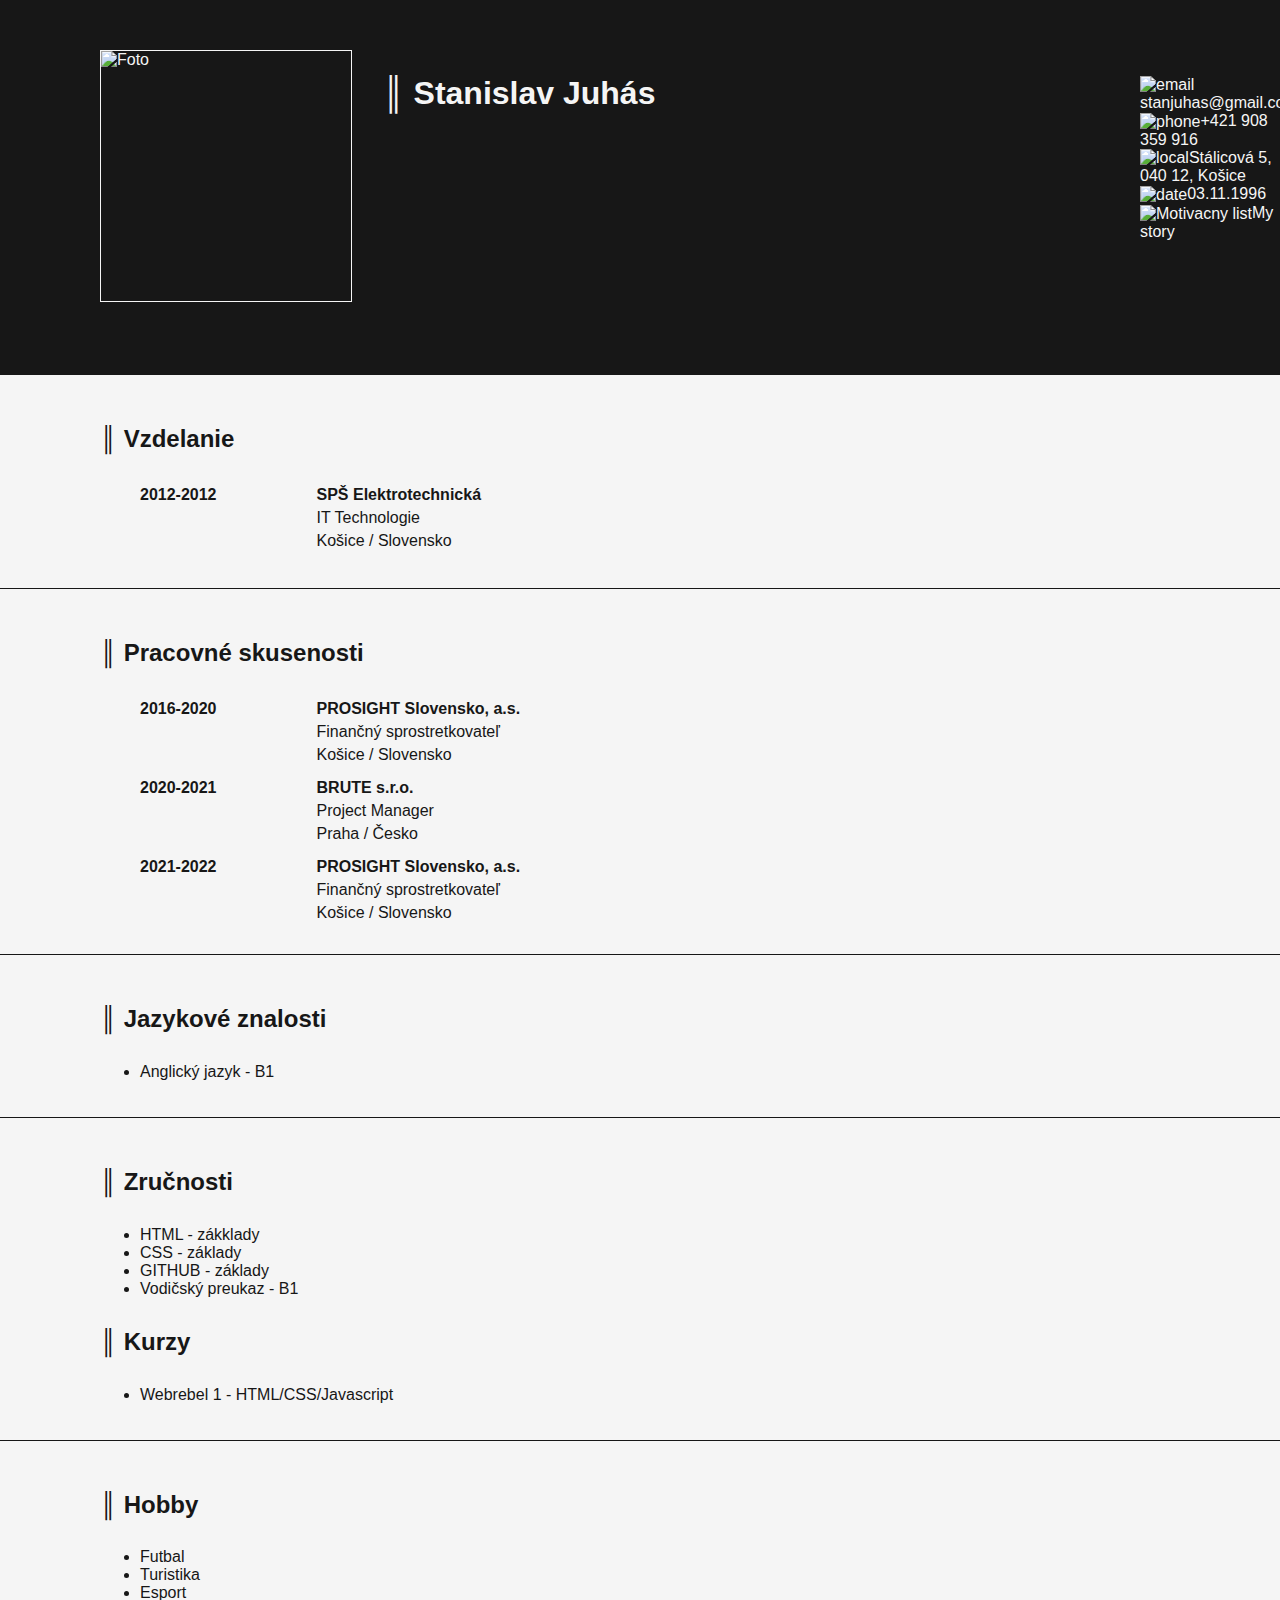
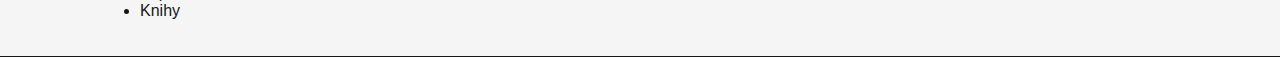
==== index.html @ 08eef99d "Add files via upload" ====
<!DOCTYPE html>
<html lang="en">
<head>
    <meta charset="UTF-8">
    <meta http-equiv="X-UA-Compatible" content="IE=edge">
    <meta name="viewport" content="width=device-width, initial-scale=1.0">
    <title>My CV</title>
    <link rel="stylesheet" href="/css/index.css">
</head>
<body>
<header>
    <img class="foto" src="/images/m1.jpg" alt="Foto">

    <h1 class="meno">Stanislav Juhás</h1>

    <aside>
        <ul class="menu">   
            <li><a href="mailto:stanjuhas@gmail.com"><img class="icon" src="/images/email.png" alt="email">stanjuhas@gmail.com</a></li>
            <li><a href="tel:+421908359916"><img class="icon" src="/images/phone.png" alt="phone">+421 908 359 916</a></li>
            <li><a href="https://www.google.sk/maps/dir//St%C3%A1licov%C3%A1+1479%2F5,+040+12+Ko%C5%A1ice/@48.6773173,21.3004603,17z/data=!4m9!4m8!1m0!1m5!1m1!1s0x473f207fb0bc8b15:0xf4027d4f94b3f01f!2m2!1d21.302649!2d48.6773173!3e0?hl=sk"><img class="icon" src="/images/local.png" alt="local">Stálicová 5, 040 12, Košice</a></li>
            <li><a href="/Images/funny.jpg"><img class="icon" src="/images/local.png" alt="date">03.11.1996</a></li>
            <li><a href="/ml.html"><img class="icon" src="/images/local.png" alt="Motivacny list">My story</a></li>
        </ul>
    </aside>
</header>

<section class="vzdelanie">
    <h2>Vzdelanie</h2>
    <ul>
        <li class="menu1">
            <span class="roky">2012-2012</span><span class="text"><b>SPŠ Elektrotechnická</b><br>
                IT Technologie<br>
                Košice / Slovensko
            </span>
        </li>
    </ul>
</section>

<section class="praca">
    <h2>Pracovné skusenosti</h2>
        <ul class="menu1">
            <li class="menu1">
                <span class="roky">2016-2020</span><span class="text"><b>PROSIGHT Slovensko, a.s.</b><br>
                    Finančný sprostretkovateľ<br>
                    Košice / Slovensko
                </span>
            </li>

            <li class="menu1">
                <span class="roky">2020-2021</span><span class="text"><b>BRUTE s.r.o.</b><br>
                    Project Manager<br>
                    Praha / Česko
                </span>
            </li>

            <li class="menu1">
                <span class="roky">2021-2022</span><span class="text"><b>PROSIGHT Slovensko, a.s.</b><br>
                    Finančný sprostretkovateľ<br>
                    Košice / Slovensko
                </span>
            </li>
        </ul>
</section>

<section class="jazyk">
    <h2>Jazykové znalosti</h2>
    <ul>
        <li>Anglický jazyk - B1</li>
    </ul>
</section>

<section class="skills">
    <h2>Zručnosti</h2>
    <ul>
        <li>HTML - zákklady</li>
        <li>CSS - základy</li>
        <li>GITHUB - základy</li>
        <li>Vodičský preukaz - B1</li>
    </ul>
    <h2>Kurzy</h2>
    <ul>
        <li>Webrebel 1 - HTML/CSS/Javascript</li>
    </ul>    
</section>

<section class="hobby">
    <h2>Hobby</h2>
    <ul>
        <li>Futbal</li>
        <li>Turistika</li>
        <li>Esport</li>
        <li>Knihy</li>
           </ul>

</section>

</body>
</html>
---- css/index.css ----
/* General*/

body{
    margin: 0;
    background-color: whitesmoke;
    color: #171717;
    font-family: sans-serif;
    width: 100%;
}

/*Header*/

header{
    background-color: #171717;
    color: whitesmoke;
    height: 350px;
    padding-top: 25px;

}
.foto{
    height: 250px;
    width: 250px;
    border: 1px whitesmoke solid;
    margin-top: 25px;
    margin-left: 100px;
    float: left;
    margin-bottom: 25px;

}

.meno{
    margin-top: 50px;
    float: left;
    margin-left: 30px;

   
}
.meno::before{
    content: " ║ ";
}

aside{
margin-left: 1100px;
margin-top: 50px;
}

.menu{
    list-style-type: none;
    margin-left: -100px;
}
/* MAIN */

.menu1{
    list-style-type: none;
    line-height: 23px;
}

h2::before{
    content: " ║ ";
    
}

h2{
    text-align: left;
    margin-left: 100px;
    margin-top: 30px;
    padding-bottom: 10px;
}


.spolocnost{
    text-align: center;
}
a{
    text-decoration: none;
    color: whitesmoke;
    display: inline-block;
}

.roky{
    font-weight: bold;
    margin-right: 100px;
    float: left;
}
.text{
    display: inline-block;
}
.icon{
    width: 30px;
    height: 30px;
    vertical-align: middle;
}
a:hover{
    color: gold;
}

section{
    border-bottom: 1px solid #171717;
    padding: 20px 0px;
}
li{
    margin-left: 100px;
}

.menu1{
    margin-bottom: 10px;
}
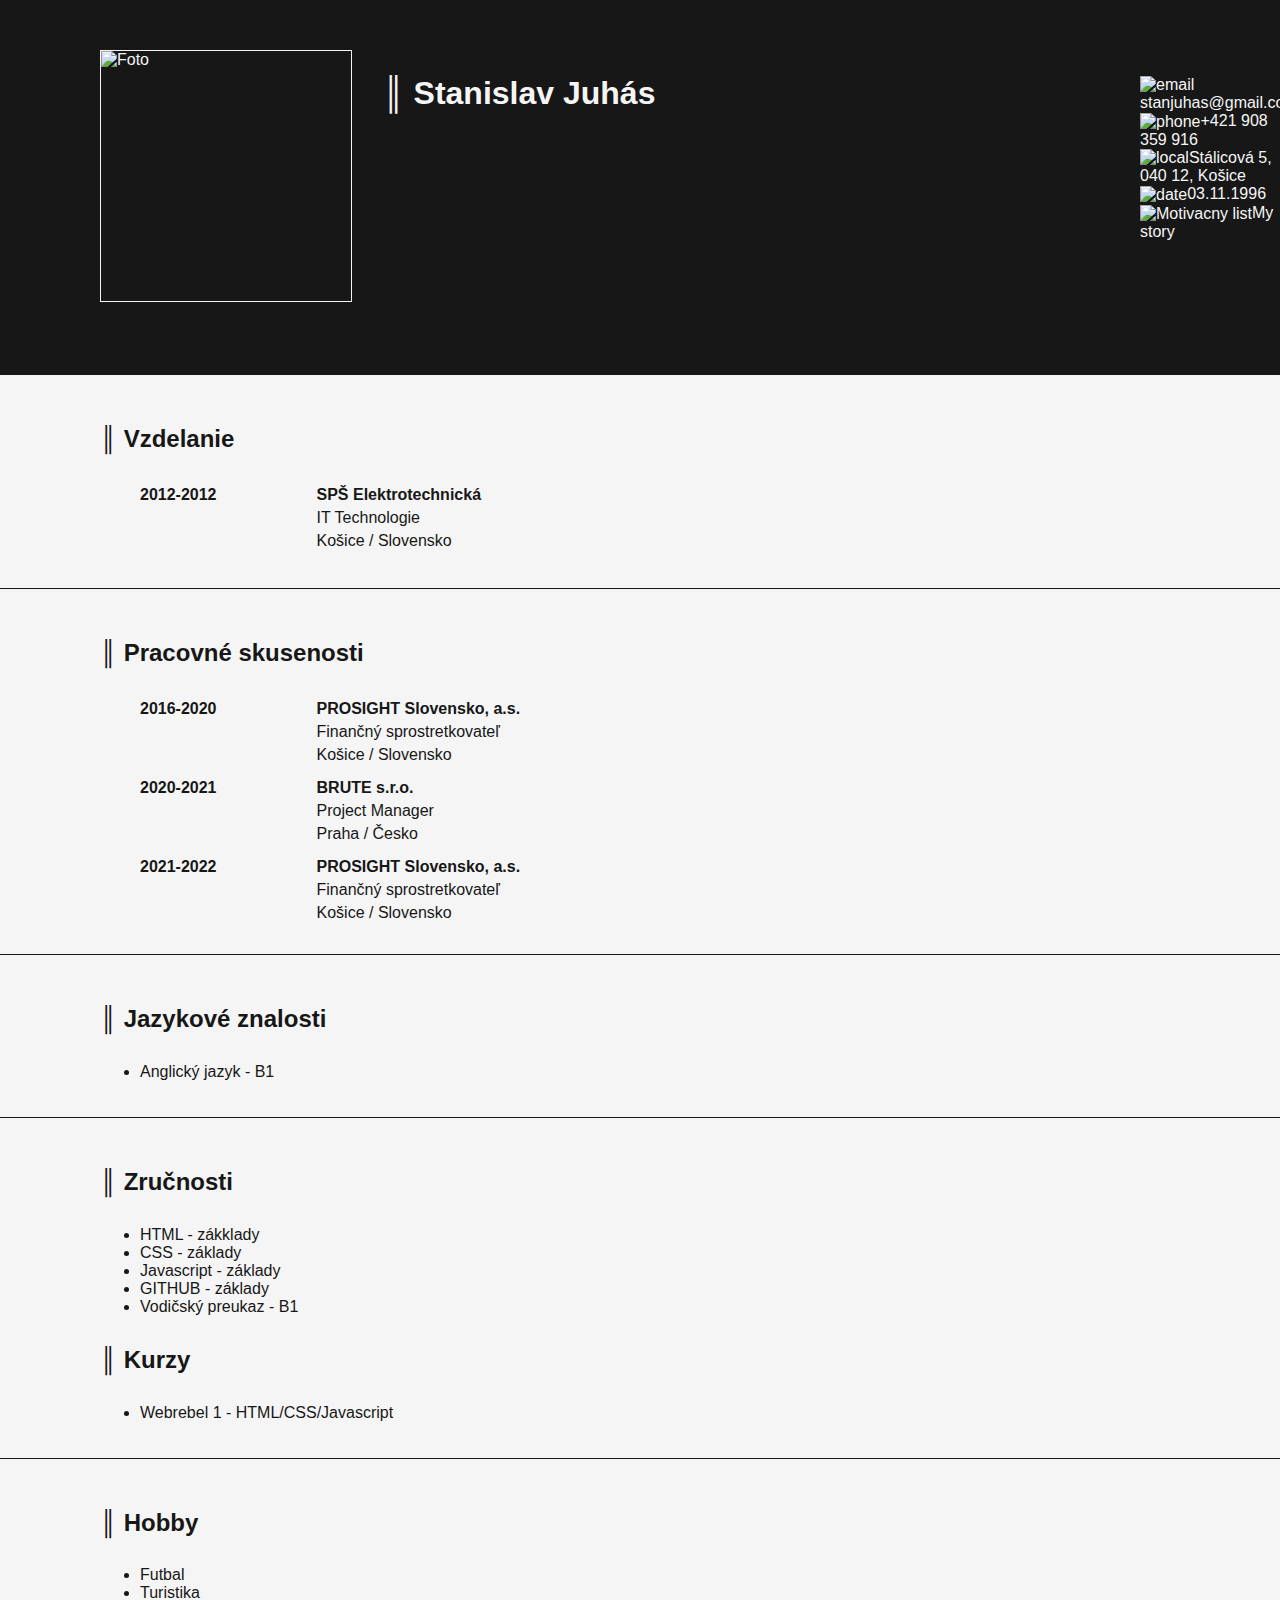
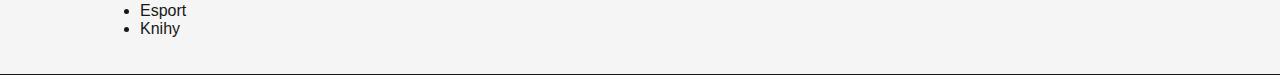
==== commit fe8ccc82: "finally code" ====
--- a/index.html
+++ b/index.html
@@ -74,6 +74,7 @@
     <ul>
         <li>HTML - zákklady</li>
         <li>CSS - základy</li>
+        <li>Javascript - základy</li>
         <li>GITHUB - základy</li>
         <li>Vodičský preukaz - B1</li>
     </ul>
